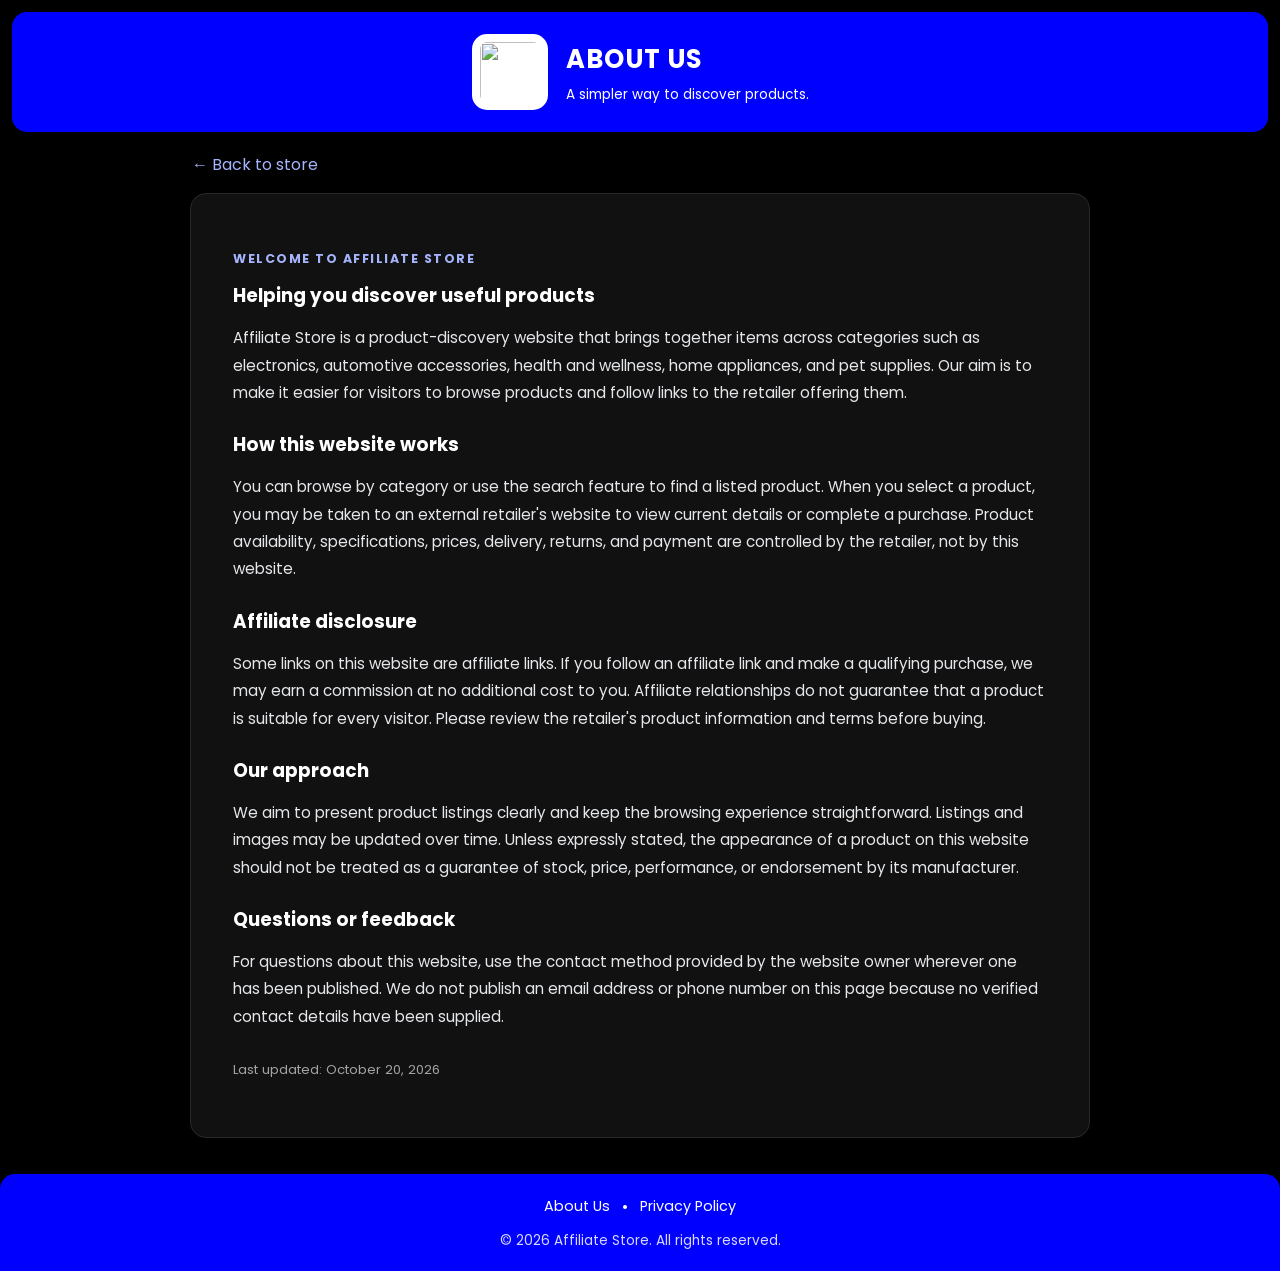
==== about.html @ a35130cc "Add files via upload" ====
<!DOCTYPE html>
<html lang="en">
<head>
  <meta charset="UTF-8">
  <meta name="viewport" content="width=device-width, initial-scale=1">
  <meta name="theme-color" content="#0000ff">
  <meta name="description" content="Learn about Affiliate Store and how this product discovery website works.">
  <title>About Us | Affiliate Store</title>
  <link rel="icon" href="icons/logo.svg" type="image/svg+xml">
  <link rel="stylesheet" href="style.css">
  <link rel="preconnect" href="https://fonts.googleapis.com">
  <link rel="preconnect" href="https://fonts.gstatic.com" crossorigin>
  <link href="https://fonts.googleapis.com/css2?family=Poppins:wght@400;500;600;700&display=swap" rel="stylesheet">
</head>
<body>
  <header class="page-header">
    <a class="brand-link" href="index.html"><img src="icons/logo.svg" alt="" class="profile-img"></a>
    <div>
      <h1>ABOUT US</h1>
      <p class="note">A simpler way to discover products.</p>
    </div>
  </header>
  <main class="content-page">
    <a class="back-link" href="index.html">← Back to store</a>
    <article class="content-card">
      <p class="eyebrow">WELCOME TO AFFILIATE STORE</p>
      <h2>Helping you discover useful products</h2>
      <p>Affiliate Store is a product-discovery website that brings together items across categories such as electronics, automotive accessories, health and wellness, home appliances, and pet supplies. Our aim is to make it easier for visitors to browse products and follow links to the retailer offering them.</p>

      <h2>How this website works</h2>
      <p>You can browse by category or use the search feature to find a listed product. When you select a product, you may be taken to an external retailer's website to view current details or complete a purchase. Product availability, specifications, prices, delivery, returns, and payment are controlled by the retailer, not by this website.</p>

      <h2>Affiliate disclosure</h2>
      <p>Some links on this website are affiliate links. If you follow an affiliate link and make a qualifying purchase, we may earn a commission at no additional cost to you. Affiliate relationships do not guarantee that a product is suitable for every visitor. Please review the retailer's product information and terms before buying.</p>

      <h2>Our approach</h2>
      <p>We aim to present product listings clearly and keep the browsing experience straightforward. Listings and images may be updated over time. Unless expressly stated, the appearance of a product on this website should not be treated as a guarantee of stock, price, performance, or endorsement by its manufacturer.</p>

      <h2>Questions or feedback</h2>
      <p>For questions about this website, use the contact method provided by the website owner wherever one has been published. We do not publish an email address or phone number on this page because no verified contact details have been supplied.</p>
      <p class="updated-note">Last updated: October 20, 2026</p>
    </article>
  </main>
  <footer>
    <nav class="footer-links" aria-label="Footer">
      <a href="about.html" aria-current="page">About Us</a><span aria-hidden="true">•</span><a href="privacy.html">Privacy Policy</a>
    </nav>
    <p class="footer-copyright">© <span class="copyright-year"></span> Affiliate Store. All rights reserved.</p>
  </footer>
  <script src="script.js" defer></script>
</body>
</html>
---- style.css ----
:root {
  --accent: #0000FF;
  --bg: #000;
  --text: #fff;
}

body {
  margin: 0;
  font-family: 'Poppins', sans-serif;
  background: var(--bg);
  color: var(--text);
  text-align: center;
  scroll-behavior: smooth;
}

/* ===== HEADER CONTAINER ===== */
header {
  background: var(--accent);
  border-radius: 15px;
  margin: 12px;
  padding: 20px;
  display: flex;
  align-items: center; /* Vertically center the left and right blocks */
  gap: 20px;
  text-align: left; /* Ensure right-side text is left-aligned */
}

.profile-img {
  width: 100px;
  height: 100px;
  border-radius: 15px; /* Box shape with slightly rounded corners */
  background-color: var(--text);
  object-fit: cover;
}

h1 {
  font-size: 1.6rem;
  font-weight: bold;
  margin: 0;
  letter-spacing: 1px;
}

.note {
  font-size: 0.85rem;
  color: var(--text);
  margin: 0;
}

/* ===== CTA ROW (Social Icons) ===== */
.cta-row {
  display: flex;
  justify-content: flex-start;
  gap: 12px;
  margin-top: 4px;
}

.social-icons {
  display: flex;
  gap: 8px;
  align-items: center;
}

.social-icons a img {
  height: 32px;
  width: auto;
  border-radius: 8px;
  transition: transform 0.2s;
}

.social-icons a img:hover {
  transform: scale(1.1);
}

/* ========== SEARCH BAR ========== */
.search-row {
  display: flex;
  gap: 10px;
  margin-top: 14px;
  padding: 0 12px;
  align-items: center;
}

.search-row input {
  flex: 1;
  min-width: 0;
  padding: 8px 16px;
  border-radius: 15px;
  border: 2px solid var(--accent);
  outline: none;
  font-size: 0.95rem;
  background: var(--text);
  color: var(--bg);
}


/* ========== CATEGORY MENU ========== */
.categories {
  display: flex;
  gap: 6px;
  margin-top: 12px;
  padding: 0 12px;
  overflow-x: auto;
  scrollbar-width: none; /* Firefox */
  -ms-overflow-style: none; /* IE */
}
.categories::-webkit-scrollbar { display: none; } /* Chrome/Safari */

.chip {
  white-space: nowrap;
  padding: 5px 10px;
  border-radius: 15px;
  background: var(--text);
  color: var(--bg);
  border: 2px solid var(--accent);
  font-size: 14px;
  cursor: pointer;
  font-family: inherit;
  transition: all 0.2s;
}

.chip.active {
  background: var(--accent);
  color: var(--text);
  border-color: var(--accent);
}

/* ========== PRODUCT GRID ========== */
.products {
  display: grid;
  grid-template-columns: repeat(2, 1fr);
  gap: 10px;
  margin-top: 12px;
  justify-items: center;
  padding: 0 18px;
}

.product-card {
  background: var(--accent);
  color: var(--text);
  border-radius: 15px;
  padding: 5px;
  cursor: pointer;
  width: 100%;
  overflow: hidden;
  transition: transform 0.2s;
}

.product-card:hover {
  transform: translateY(-3px);
}

.product-card img {
  width: 100%;
  border-radius: 12px;
  object-fit: cover;
}

.product-card p {
  font-size: 0.9rem;
  align-content: center;
  font-weight: 500;
  margin-top: 5px;
  margin-bottom: 5px;
}

/* ========== FOOTER ========== */
footer {
  background-color: var(--accent);
  padding: 20px 10px;
  border-radius: 15px 15px 0 0;
  margin-top: 20px;
}

footer a {
  color: var(--text);
  text-decoration: none;
  margin: 0 10px;
  font-size: 0.9rem;
  transition: 0.3s;
}

footer a:hover {
  text-decoration: underline;
}

footer p {
  margin: 10px 0 0;
  font-size: 0.85rem;
  opacity: 0.85;
}

/* ========== RESPONSIVE GRID ========== */
@media (max-width: 600px) {
  header {
    flex-direction: column;
    text-align: center;
    align-items: center;
  }
  
  .cta-row {
    justify-content: center;
  }
  
  .products {
    grid-template-columns: repeat(2, 1fr);
    gap: 18px;
  }
  
  .product-card {
    max-width: 270px;
  }
}

@media (min-width: 601px) and (max-width: 1024px) {
  .products {
    grid-template-columns: repeat(4, 1fr);
    gap: 25px;
  }
  
  .product-card {
    max-width: 270px;
  }
}

@media (min-width: 1025px) {
  .products {
    grid-template-columns: repeat(5, 1fr);
    gap: 30px;
    max-width: 1500px;
    margin: 0 auto;
  }
  
  .product-card {
    max-width: 280px;
  }
}

/* ===== Shared page improvements ===== */
* { box-sizing: border-box; }
button, input { font: inherit; }
button:focus-visible, a:focus-visible, input:focus-visible {
  outline: 3px solid #7dd3fc;
  outline-offset: 3px;
}
.site-header { text-align: left; }
.header-copy { min-width: 0; }
.affiliate-disclosure { font-size: .78rem; margin: 7px 0 0; }
.social-icons a { display: inline-flex; align-items: center; justify-content: center; }
.social-icons a img { width: 30px; height: 30px; object-fit: contain; }
.results-status { min-height: 1.2em; margin: 12px 18px 0; font-size: .85rem; opacity: .8; text-align: center; }
.empty-state { grid-column: 1 / -1; opacity: .8; padding: 24px 12px; }
.product-card { display: flex; flex-direction: column; align-items: stretch; }
.product-card img { aspect-ratio: 1 / 1; }
.product-card img.image-fallback { object-fit: contain; padding: 20px; background: #fff; }
.product-card { align-self: center; }
.footer-links { display: flex; align-items: center; justify-content: center; gap: 8px; }
.footer-links a { margin: 0 4px; }
.footer-copyright { margin: 12px 0 0; font-size: .85rem; opacity: .85; }
.visually-hidden { position: absolute; width: 1px; height: 1px; padding: 0; margin: -1px; overflow: hidden; clip: rect(0,0,0,0); white-space: nowrap; border: 0; }

/* ===== About and Privacy pages ===== */
.page-header {
  display: flex;
  align-items: center;
  justify-content: center;
  gap: 18px;
  text-align: left;
  background: var(--accent);
  border-radius: 15px;
  margin: 12px;
  padding: 22px;
}
.page-header .profile-img { flex: 0 0 76px; width: 76px; height: 76px; object-fit: contain; padding: 8px; background: #fff; }
.page-header h1 { margin-bottom: 6px; }
.brand-link { display: inline-flex; }
.content-page { width: min(900px, calc(100% - 28px)); margin: 20px auto 36px; text-align: left; }
.back-link { display: inline-block; color: #a5b4fc; text-decoration: none; margin: 0 0 16px 2px; }
.back-link:hover { text-decoration: underline; }
.content-card {
  background: #111;
  border: 1px solid #292929;
  border-radius: 16px;
  padding: clamp(20px, 5vw, 42px);
  line-height: 1.8;
  box-shadow: 0 10px 28px rgba(0,0,0,.18);
}
.content-card .eyebrow { color: #a5b4fc; font-size: .78rem; font-weight: 700; letter-spacing: 1.5px; }
.content-card h2 { font-size: 1.15rem; line-height: 1.4; margin: 26px 0 8px; }
.content-card h2:first-of-type { margin-top: 10px; }
.content-card p { color: #e5e7eb; font-size: .95rem; }
.content-card .updated-note { color: #a3a3a3; font-size: .82rem; margin-top: 28px; }
.content-card .policy-note { border-top: 1px solid #333; padding-top: 16px; color: #c4c4c4; font-size: .84rem; }
@media (max-width: 600px) {
  .site-header { text-align: center; }
  .page-header { flex-direction: column; text-align: center; }
  .page-header h1 { font-size: 1.35rem; }
  .content-card { padding: 22px 18px; }
  .content-card p { font-size: .9rem; }
}


/* ===== SOCIAL MEDIA ICONS ===== */
.social-icons {
  display: flex;
  flex-wrap: wrap;
  justify-content: center;
  align-items: center;
  gap: 12px;
  margin: 16px auto 4px;
}
.social-icons a {
  display: inline-flex;
  align-items: center;
  justify-content: center;
  width: 42px;
  height: 42px;
  border: 1px solid rgba(255, 255, 255, 0.25);
  border-radius: 50%;
  background: rgba(255, 255, 255, 0.08);
  transition: transform 0.2s ease, background 0.2s ease;
}
.social-icons a:hover,
.social-icons a:focus-visible {
  transform: translateY(-2px);
  background: rgba(255, 255, 255, 0.18);
}
.social-icons a img {
  display: block;
  width: 24px;
  height: 24px;
  object-fit: contain;
}
@media (max-width: 600px) {
  .social-icons { justify-content: center; gap: 10px; }
  .social-icons a { width: 40px; height: 40px; }
}

/* ===== Polished two-column store header ===== */
.site-header {
  display: grid;
  grid-template-columns: 116px minmax(0, 1fr);
  align-items: center;
  gap: clamp(18px, 3vw, 34px);
  margin: clamp(10px, 2vw, 20px);
  padding: clamp(20px, 3.2vw, 34px);
  border: 1px solid rgba(255, 255, 255, .18);
  border-radius: 22px;
  background: linear-gradient(135deg, #1515ff 0%, #0909c9 58%, #07078f 100%);
  box-shadow: 0 14px 36px rgba(0, 0, 255, .22);
  text-align: left;
}
.logo-container {
  width: 116px;
  height: 116px;
  display: flex;
  align-items: center;
  justify-content: center;
  flex: 0 0 auto;
  border-radius: 22px;
  background: linear-gradient(145deg, #111827, #030712);
  border: 1px solid rgba(255, 255, 255, .28);
  box-shadow: inset 0 1px 0 rgba(255,255,255,.08), 0 8px 22px rgba(0,0,0,.2);
}
.site-header .profile-img {
  display: block;
  width: 76px;
  height: 76px;
  object-fit: contain;
  padding: 0;
  border-radius: 0;
  background: transparent;
}
.header-copy { min-width: 0; }
.header-kicker {
  margin: 0 0 5px;
  color: #dbeafe;
  font-size: .68rem;
  font-weight: 700;
  letter-spacing: .19em;
}
.site-header h1 {
  margin: 0;
  color: var(--text);
  font-size: clamp(1.35rem, 3vw, 2.15rem);
  line-height: 1.18;
  letter-spacing: .045em;
  overflow-wrap: anywhere;
}
.site-header .note {
  margin-top: 8px;
  font-size: clamp(.82rem, 1.5vw, .98rem);
  line-height: 1.55;
  color: var(--text);
}
.site-header .affiliate-disclosure {
  max-width: 760px;
  margin: 8px 0 0;
  color: var(--text);
  font-size: .76rem;
  line-height: 1.55;
}
.site-header .social-icons {
  justify-content: flex-start;
  gap: 9px;
  margin: 15px 0 0;
}
.site-header .social-icons a {
  width: 38px;
  height: 38px;
  border: 1px solid rgba(255,255,255,.27);
  border-radius: 12px;
  background: rgba(255,255,255,.1);
}
.site-header .social-icons a:hover,
.site-header .social-icons a:focus-visible {
  background: rgba(255,255,255,.22);
  transform: translateY(-2px);
}
.site-header .social-icons a img {
  width: 21px;
  height: 21px;
}

@media (max-width: 600px) {
  .site-header {
    grid-template-columns: 72px minmax(0, 1fr);
    flex-direction: row;
    align-items: center;
    gap: 14px;
    padding: 18px 15px;
    border-radius: 18px;
    text-align: left;
  }
  .logo-container {
    width: 72px;
    height: 72px;
    border-radius: 16px;
  }
  .site-header .profile-img { width: 48px; height: 48px; }
  .header-kicker { font-size: .55rem; letter-spacing: .11em; }
  .site-header h1 { font-size: clamp(1.05rem, 4.8vw, 1.45rem); letter-spacing: .015em; }
  .site-header .note { margin-top: 5px; font-size: .76rem; line-height: 1.4; }
  .site-header .affiliate-disclosure { margin-top: 6px; font-size: .68rem; line-height: 1.45; }
  .site-header .social-icons { gap: 6px; margin-top: 10px; }
  .site-header .social-icons a { width: 31px; height: 31px; border-radius: 9px; }
  .site-header .social-icons a img { width: 17px; height: 17px; }
}

@media (max-width: 360px) {
  .site-header { grid-template-columns: 58px minmax(0, 1fr); gap: 10px; padding: 14px 11px; }
  .logo-container { width: 58px; height: 58px; border-radius: 13px; }
  .site-header .profile-img { width: 40px; height: 40px; }
  .header-kicker { font-size: .48rem; }
  .site-header h1 { font-size: 1rem; }
  .site-header .social-icons { gap: 4px; }
  .site-header .social-icons a { width: 28px; height: 28px; }
  .site-header .social-icons a img { width: 15px; height: 15px; }
}


/* ===== Updated compact 3-column product grid ===== */
.products {
  grid-template-columns: repeat(3, minmax(0, 1fr));
  grid-auto-rows: 1fr;
  gap: 10px;
  align-items: stretch;
  padding: 0 12px;
  max-width: 1500px;
  margin-left: auto;
  margin-right: auto;
}
.product-card {
  width: 100%;
  max-width: none;
  height: 100%;
  min-width: 0;
  padding: 5px;
  display: flex;
  flex-direction: column;
}
.product-card img {
  width: 100%;
  aspect-ratio: 1 / 1;
  object-fit: cover;
  flex: 0 0 auto;
}
.product-card p {
  font-size: 0.7rem;
  line-height: 1.3;
  overflow-wrap: anywhere;
  min-height: 2.6em;
}
@media (max-width: 600px) {
  .products { grid-template-columns: repeat(3, minmax(0, 1fr)); gap: 8px; padding: 0 8px; }
  .product-card { max-width: none; border-radius: 10px; }
  .product-card img { border-radius: 7px; }
  .product-card p { font-size: 0.65rem; line-height: 1.25; }
}
@media (min-width: 601px) and (max-width: 1024px) {
  .products { grid-template-columns: repeat(3, minmax(0, 1fr)); gap: 12px; }
}
@media (min-width: 1025px) {
  .products { grid-template-columns: repeat(3, minmax(0, 1fr)); gap: 14px; }
}


/* Product card links: keep the grid layout and make the whole card clickable. */
.product-link { display: block; min-width: 0; height: 100%; color: inherit; text-decoration: none; }
.product-link:focus-visible { outline: 2px solid currentColor; outline-offset: 3px; border-radius: 12px; }
.product-link .product-card { height: 100%; }


/* Make each product anchor itself a full-size grid card. */
a.product-card.product-link { display: flex; flex-direction: column; align-self: stretch; min-width: 0; height: 100%; box-sizing: border-box; color: var(--text); text-decoration: none; cursor: pointer; }
a.product-card.product-link:focus-visible { outline: 3px solid #fff; outline-offset: 2px; }
a.product-card.product-link img { display: block; pointer-events: none; }
a.product-card.product-link p { pointer-events: none; }
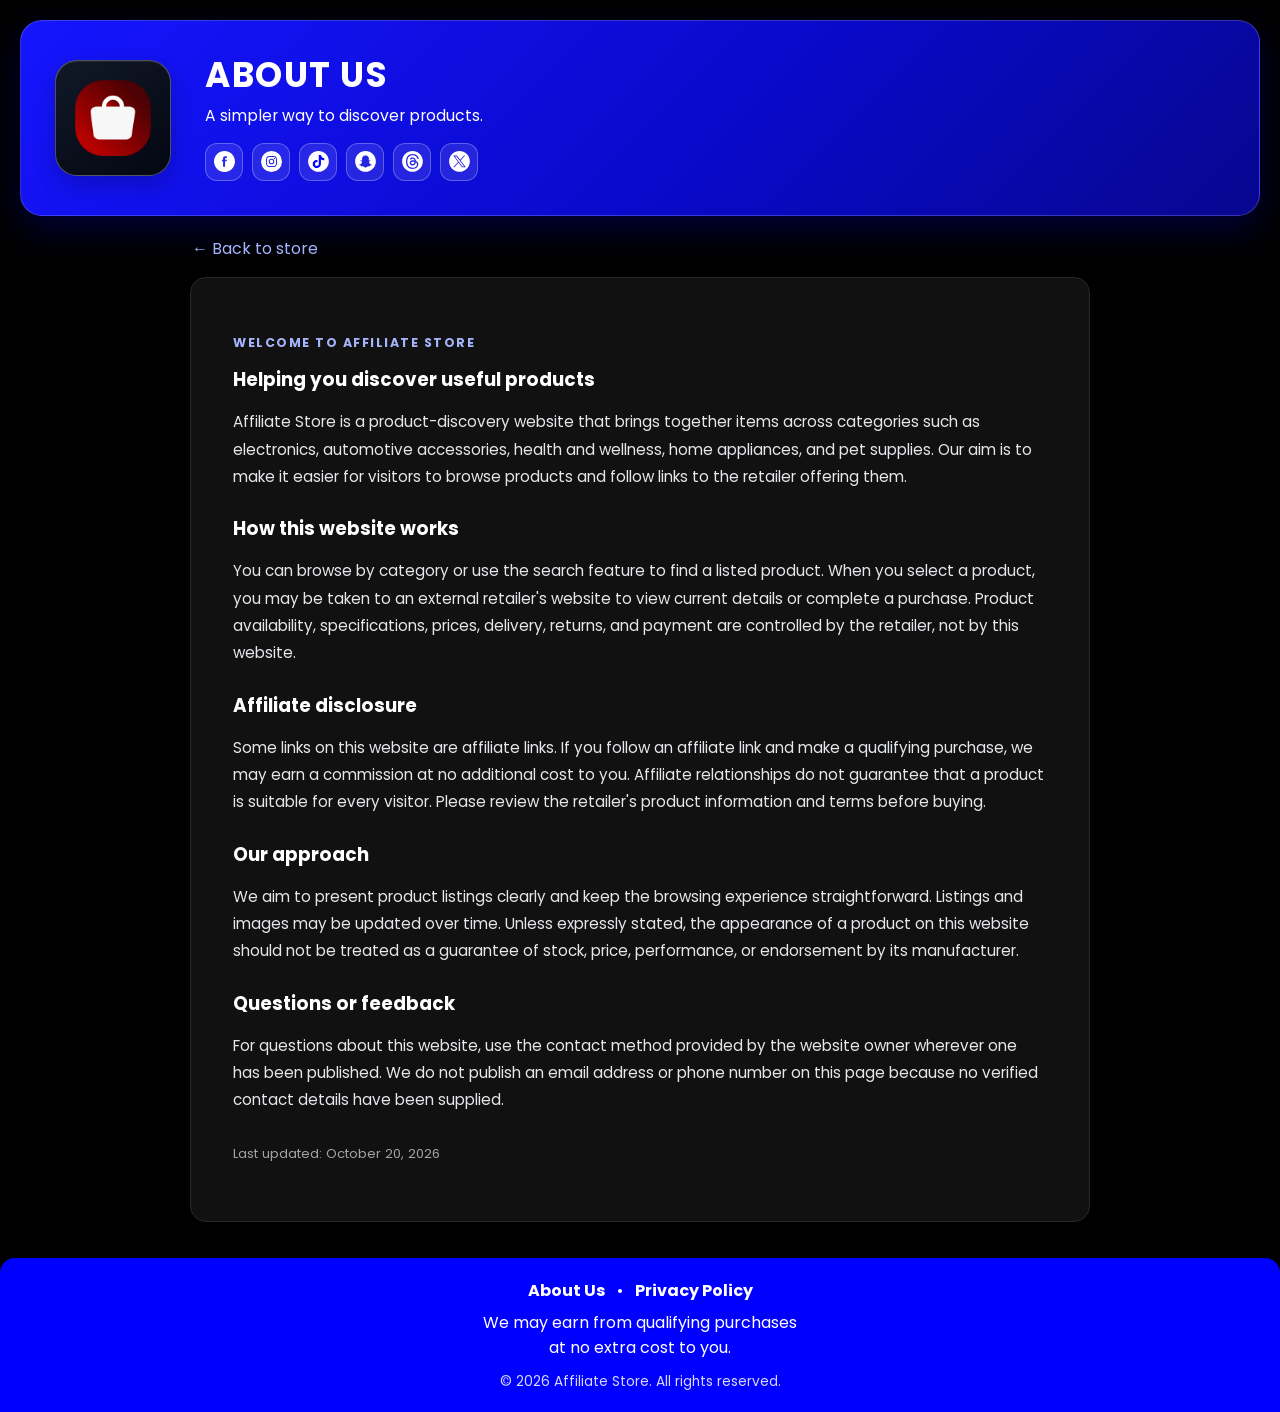
==== commit b39ee7ff: "Add files via upload" ====
--- a/about.html
+++ b/about.html
@@ -12,14 +12,29 @@
   <link rel="preconnect" href="https://fonts.gstatic.com" crossorigin>
   <link href="https://fonts.googleapis.com/css2?family=Poppins:wght@400;500;600;700&display=swap" rel="stylesheet">
 </head>
+  
 <body>
-  <header class="page-header">
-    <a class="brand-link" href="index.html"><img src="icons/logo.svg" alt="" class="profile-img"></a>
-    <div>
+  <header class="site-header">
+    <div class="logo-container" aria-label="Affiliate Store logo">
+      <a class="brand-link" href="index.html">
+        <img src="images/logo.png" alt="" class="profile-img" width="88" height="88">
+      </a>
+    </div>
+    <div class="header-copy">
       <h1>ABOUT US</h1>
       <p class="note">A simpler way to discover products.</p>
+      <nav class="social-icons" aria-label="Follow Affiliate Store on social media">
+        <a href="https://www.facebook.com/" target="_blank" rel="noopener noreferrer" aria-label="Facebook" title="Facebook"><img src="icons/facebook.svg" alt=""></a>
+        <a href="https://www.instagram.com/" target="_blank" rel="noopener noreferrer" aria-label="Instagram" title="Instagram"><img src="icons/instagram.svg" alt=""></a>
+        <a href="https://www.tiktok.com/" target="_blank" rel="noopener noreferrer" aria-label="TikTok" title="TikTok"><img src="icons/tiktok.svg" alt=""></a>
+        <a href="https://www.snapchat.com/" target="_blank" rel="noopener noreferrer" aria-label="Snapchat" title="Snapchat"><img src="icons/snapchat.svg" alt=""></a>
+        <a href="https://www.threads.net/" target="_blank" rel="noopener noreferrer" aria-label="Threads" title="Threads"><img src="icons/threads.svg" alt=""></a>
+        <a href="https://x.com/" target="_blank" rel="noopener noreferrer" aria-label="X" title="X"><img src="icons/twitter.svg" alt=""></a>
+      </nav>
     </div>
   </header>
+
+  
   <main class="content-page">
     <a class="back-link" href="index.html">← Back to store</a>
     <article class="content-card">
@@ -41,10 +56,18 @@
       <p class="updated-note">Last updated: October 20, 2026</p>
     </article>
   </main>
+  
   <footer>
     <nav class="footer-links" aria-label="Footer">
-      <a href="about.html" aria-current="page">About Us</a><span aria-hidden="true">•</span><a href="privacy.html">Privacy Policy</a>
+      <a href="about.html" aria-current="page">About Us</a>
+      <span aria-hidden="true">•</span>
+      <a href="privacy.html">Privacy Policy</a>
     </nav>
+    
+    <div class="affiliate-disclosure">
+      <span>We may earn from qualifying purchases<br>at no extra cost to you.</span>
+    </div>
+    
     <p class="footer-copyright">© <span class="copyright-year"></span> Affiliate Store. All rights reserved.</p>
   </footer>
   <script src="script.js" defer></script>
--- a/style.css
+++ b/style.css
@@ -175,7 +175,8 @@
   color: var(--text);
   text-decoration: none;
   margin: 0 10px;
-  font-size: 0.9rem;
+  font-weight: bold;
+  font-size: 1.0rem;
   transition: 0.3s;
 }
 
@@ -244,7 +245,7 @@
 }
 .site-header { text-align: left; }
 .header-copy { min-width: 0; }
-.affiliate-disclosure { font-size: .78rem; margin: 7px 0 0; }
+.affiliate-disclosure { font-size: 1.0rem; margin: 7px 0 0; }
 .social-icons a { display: inline-flex; align-items: center; justify-content: center; }
 .social-icons a img { width: 30px; height: 30px; object-fit: contain; }
 .results-status { min-height: 1.2em; margin: 12px 18px 0; font-size: .85rem; opacity: .8; text-align: center; }
